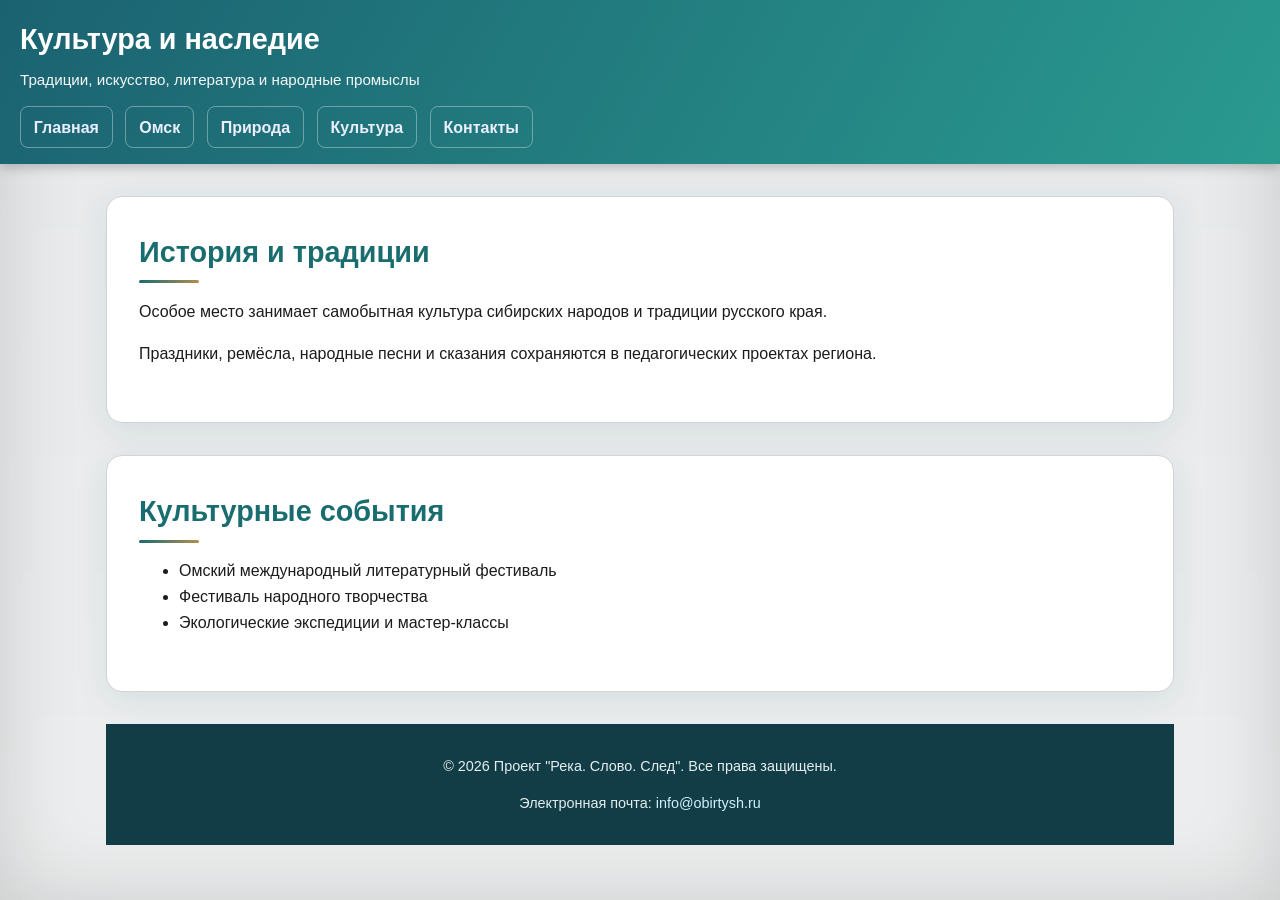
==== culture.html @ 282e7fe7 "Add files via upload" ====
<!DOCTYPE html>
<html lang="ru">
<head>
  <meta charset="UTF-8" />
  <meta name="viewport" content="width=device-width, initial-scale=1.0" />
  <title>Культура Обь-Иртышского бассейна | Река. Слово. След</title>
  <link rel="stylesheet" href="selector.css" />
</head>
<body>
  <div class="page-wrap">
    <header class="site-header">
      <div class="brand">
        <h1>Культура и наследие</h1>
        <p>Традиции, искусство, литература и народные промыслы</p>
      </div>
      <nav class="main-nav">
        <a href="index.html">Главная</a>
        <a href="omsk.html">Омск</a>
        <a href="nature.html">Природа</a>
        <a href="culture.html">Культура</a>
        <a href="#contacts">Контакты</a>
      </nav>
    </header>

    <main>
      <section class="section">
        <h2>История и традиции</h2>
        <p>Особое место занимает самобытная культура сибирских народов и традиции русского края.</p>
        <p>Праздники, ремёсла, народные песни и сказания сохраняются в педагогических проектах региона.</p>
      </section>

      <section class="section">
        <h2>Культурные события</h2>
        <ul>
          <li>Омский международный литературный фестиваль</li>
          <li>Фестиваль народного творчества</li>
          <li>Экологические экспедиции и мастер-классы</li>
        </ul>
      </section>

      <section id="contacts" class="site-footer">
        <p>© 2026 Проект "Река. Слово. След". Все права защищены.</p>
        <p>Электронная почта: <a href="mailto:info@obirtysh.ru">info@obirtysh.ru</a></p>
      </section>
    </main>
  </div>
</body>
</html>
---- selector.css ----
:root {
  --bg: #f7f6f1;
  --bg-panel: #ffffff;
  --text: #1c1c1c;
  --text-muted: #3f4b59;
  --primary: #1a6d6e;
  --accent: #b18d4f;
  --border: #d0d3d7;
  --shadow: rgba(26, 109, 110, 0.1);
  --shadow-hover: rgba(26, 109, 110, 0.2);
}

* {
  box-sizing: border-box;
  transition: all 0.3s ease;
}

html, body {
  margin: 0;
  padding: 0;
  font-family: 'Segoe UI', Tahoma, Geneva, Verdana, sans-serif;
  color: var(--text);
  background: linear-gradient(180deg, rgba(10, 33, 48, 0.4), rgba(8, 24, 34, 0.3)), url('https://upload.wikimedia.org/wikipedia/commons/6/6d/%D0%9E%D0%BC%D1%81%D0%BA_%D0%BD%D0%B0_%D0%98%D1%80%D1%82%D1%8B%D1%88%D0%B5.jpg') no-repeat center/cover;
  background-attachment: fixed;
  line-height: 1.6;
  min-height: 100vh;
  scroll-behavior: smooth;
}

.page-wrap {
  background-color: rgba(255, 255, 255, 0.85);
  backdrop-filter: blur(8px);
  box-shadow: inset 0 0 80px rgba(0,0,0,0.15);
  animation: pageFadeIn 1s ease forwards;
  min-height: 100vh;
  display: flex;
  flex-direction: column;
}

@keyframes pageFadeIn {
  from {
    opacity: 0;
    transform: translateY(20px) scale(0.98);
  }
  to {
    opacity: 1;
    transform: translateY(0) scale(1);
  }
}

.site-header,
.section,
.card,
.video-wrapper,
.qa-item,
.result-item {
  animation: slideUp 0.8s ease both;
  animation-delay: calc(var(--animation-order, 0) * 0.1s);
}

@keyframes slideUp {
  from {
    opacity: 0;
    transform: translateY(30px);
  }
  to {
    opacity: 1;
    transform: translateY(0);
  }
}

.main-nav a:hover {
  transform: translateY(-3px);
  box-shadow: 0 4px 12px rgba(0,0,0,0.15);
}

main {
  flex: 1;
  width: min(1200px, 95%);
  margin: 2rem auto;
  padding: 0 1rem;
}

.site-header {
  background: linear-gradient(120deg, #1b6271, #2a9a8f);
  color: #fff;
  padding: 1rem 1.25rem;
  position: sticky;
  top: 0;
  z-index: 100;
  box-shadow: 0 4px 10px rgba(0,0,0,0.2);
}

.brand h1 {
  margin: 0;
  font-size: 1.8rem;
}

.brand p {
  margin: .35rem 0 0;
  font-size: .95rem;
  opacity: .95;
}

.main-nav {
  margin-top: .9rem;
  display: flex;
  flex-wrap: wrap;
  gap: .8rem;
}

.main-nav a {
  color: #eaeeff;
  text-decoration: none;
  font-weight: 600;
  border: 1px solid rgba(255,255,255,.35);
  border-radius: .5rem;
  padding: .45rem .8rem;
  transition: all 0.3s cubic-bezier(0.4, 0, 0.2, 1);
  position: relative;
  overflow: hidden;
}

.main-nav a::before {
  content: '';
  position: absolute;
  top: 0;
  left: -100%;
  width: 100%;
  height: 100%;
  background: linear-gradient(90deg, transparent, rgba(255,255,255,0.2), transparent);
  transition: left 0.5s;
}

.main-nav a:hover::before {
  left: 100%;
}

.main-nav a:hover {
  background: rgba(255,255,255,.25);
  border-color: rgba(255,255,255,.75);
  transform: translateY(-3px);
  box-shadow: 0 6px 20px rgba(0,0,0,0.2);
}

main {
  flex: 1;
  width: min(1100px, 90%);
  margin: 2rem auto;
}

.section, .hero, .call-to-action {
  background: var(--bg-panel);
  border: 1px solid var(--border);
  border-radius: 16px;
  padding: 2rem 2rem 2.5rem;
  margin-bottom: 2rem;
  box-shadow: 0 8px 32px var(--shadow);
  transition: all 0.4s cubic-bezier(0.4, 0, 0.2, 1);
  position: relative;
  overflow: hidden;
}

.section::before {
  content: '';
  position: absolute;
  top: 0;
  left: 0;
  right: 0;
  height: 4px;
  background: linear-gradient(90deg, var(--primary), var(--accent));
  opacity: 0;
  transition: opacity 0.3s ease;
}

.section:hover::before {
  opacity: 1;
}

.section:hover {
  transform: translateY(-4px);
  box-shadow: 0 16px 48px var(--shadow-hover);
}

.hero {
  background: linear-gradient(135deg, #eaf6f5 0%, #f0f9f8 100%);
  border-color: #c7e4e2;
  position: relative;
}

.hero::after {
  content: '';
  position: absolute;
  top: -50%;
  right: -50%;
  width: 200%;
  height: 200%;
  background: radial-gradient(circle, rgba(26, 109, 110, 0.03) 0%, transparent 70%);
  animation: float 6s ease-in-out infinite;
  pointer-events: none;
}

@keyframes float {
  0%, 100% { transform: translate(-50%, -50%) rotate(0deg); }
  50% { transform: translate(-50%, -50%) rotate(180deg); }
}

.section h2, .hero h2, .call-to-action h2 {
  margin-top: 0;
  color: var(--primary);
  font-size: 1.8rem;
  font-weight: 700;
  position: relative;
}

.section h2::after {
  content: '';
  position: absolute;
  bottom: -8px;
  left: 0;
  width: 60px;
  height: 3px;
  background: linear-gradient(90deg, var(--primary), var(--accent));
  border-radius: 2px;
  animation: lineGrow 0.8s ease forwards;
}

@keyframes lineGrow {
  from { width: 0; }
  to { width: 60px; }
}

.topic-list {
  list-style: none;
  padding: 0;
  margin: 0;
  display: grid;
  gap: 1rem;
}

.topic-list li {
  border-left: 4px solid var(--primary);
  padding: .75rem 1rem;
  background: #fcfcfc;
  border-radius: 8px;
  transition: all 0.3s ease;
  position: relative;
  overflow: hidden;
}

.topic-list li::before {
  content: '';
  position: absolute;
  top: 0;
  left: 0;
  width: 0;
  height: 100%;
  background: linear-gradient(90deg, rgba(26, 109, 110, 0.1), rgba(177, 141, 79, 0.1));
  transition: width 0.4s ease;
}

.topic-list li:hover::before {
  width: 100%;
}

.topic-list li:hover {
  transform: translateX(8px);
  box-shadow: 0 4px 16px var(--shadow);
}

.cards {
  display: grid;
  grid-template-columns: repeat(auto-fit, minmax(280px, 1fr));
  gap: 1.5rem;
}

.media-grid {
  display: grid;
  grid-template-columns: repeat(auto-fit, minmax(200px, 1fr));
  gap: 1rem;
  margin-top: 0.8rem;
}

.media-grid figure {
  margin: 0;
  background: #fff;
  border: 1px solid var(--border);
  border-radius: 10px;
  padding: 0.5rem;
  text-align: center;
}

.media-grid img {
  width: 100%;
  height: auto;
  border-radius: 8px;
}

.media-grid figcaption {
  margin-top: 0.45rem;
  font-size: 0.9rem;
  color: var(--text-muted);
}

.video-wrapper {
  margin-top: 1rem;
  background: #fff;
  border: 1px solid var(--border);
  border-radius: 10px;
  padding: 1rem;
}

.video-wrapper h3 {
  margin-top: 0;
  margin-bottom: 0.75rem;
  color: var(--primary);
}

.video-wrapper iframe {
  width: 100%;
  max-width: 100%;
  border: 0;
  border-radius: 8px;
  aspect-ratio: 16 / 9;
}

.card {
  background: #fff;
  border: 1px solid var(--border);
  border-radius: 12px;
  padding: 1.5rem;
  box-shadow: 0 4px 16px var(--shadow);
  transition: all 0.4s cubic-bezier(0.4, 0, 0.2, 1);
  position: relative;
  overflow: hidden;
}

.card::before {
  content: '';
  position: absolute;
  top: 0;
  left: -100%;
  width: 100%;
  height: 100%;
  background: linear-gradient(90deg, transparent, rgba(26, 109, 110, 0.05), transparent);
  transition: left 0.6s;
}

.card:hover::before {
  left: 100%;
}

.card:hover {
  transform: translateY(-6px) scale(1.02);
  box-shadow: 0 12px 32px var(--shadow-hover);
}

.card h3 {
  margin-top: 0;
  color: #1b5c60;
  transition: color 0.3s ease;
}

.card:hover h3 {
  color: var(--accent);
}

.call-to-action {
  background: #fff8e8;
  border-color: #ffdab4;
}

.qa-grid {
  display: grid;
  grid-template-columns: repeat(auto-fit, minmax(280px, 1fr));
  gap: 1.5rem;
  margin-top: 1rem;
}

.qa-item {
  background: linear-gradient(135deg, #f0f9f8 0%, #e8f5f4 100%);
  border: 2px solid var(--primary);
  border-radius: 12px;
  padding: 1.5rem;
  box-shadow: 0 4px 12px rgba(26, 109, 110, 0.12);
  transition: all 0.3s ease;
}

.qa-item:hover {
  transform: translateY(-4px);
  box-shadow: 0 8px 20px rgba(26, 109, 110, 0.2);
}

.qa-item::before {
  content: "Q";
  display: inline-block;
  width: 32px;
  height: 32px;
  background: var(--primary);
  color: white;
  border-radius: 50%;
  text-align: center;
  line-height: 32px;
  font-weight: bold;
  margin-bottom: 0.8rem;
  font-size: 1.1rem;
}

.qa-item h3 {
  margin: 0.5rem 0 0.8rem 0;
  color: var(--primary);
  font-size: 1.05rem;
  line-height: 1.4;
}

.qa-item p {
  margin: 0;
  color: var(--text-muted);
  line-height: 1.6;
  font-size: 0.95rem;
}

.results-grid {
  display: grid;
  grid-template-columns: repeat(auto-fit, minmax(300px, 1fr));
  gap: 1.5rem;
  margin-top: 1.5rem;
}

.result-item {
  background: linear-gradient(135deg, #fef5e7 0%, #fdefd5 100%);
  border-left: 5px solid var(--accent);
  border-radius: 10px;
  padding: 1.25rem;
  box-shadow: 0 3px 10px rgba(177, 141, 79, 0.1);
  transition: all 0.3s ease;
}

.result-item:hover {
  transform: translateY(-3px);
  box-shadow: 0 6px 16px rgba(177, 141, 79, 0.2);
}

.result-item::before {
  content: "✓";
  display: inline-block;
  width: 28px;
  height: 28px;
  background: var(--accent);
  color: white;
  border-radius: 50%;
  text-align: center;
  line-height: 28px;
  font-weight: bold;
  margin-right: 0.8rem;
  font-size: 1rem;
}

.result-item h3 {
  margin: 0.5rem 0 0.8rem 0;
  color: #7d5a2a;
  font-size: 1rem;
  line-height: 1.4;
}

.result-item p {
  margin: 0;
  color: var(--text-muted);
  line-height: 1.6;
  font-size: 0.9rem;
}

.site-footer {
  background: #123d47;
  color: #e5eeef;
  text-align: center;
  padding: 1rem 1.25rem;
  font-size: .9rem;
}

.site-footer a {
  color: #d0f1ff;
  text-decoration: none;
}

@media (max-width: 768px) {
  .site-header {
    padding: 1rem 1rem;
  }

  .brand h1 {
    font-size: 1.5rem;
  }

  .main-nav {
    gap: 0.5rem;
  }

  .main-nav a {
    padding: 0.4rem 0.6rem;
    font-size: 0.9rem;
  }

  main {
    width: 95%;
    margin: 1.5rem auto;
    padding: 0 0.5rem;
  }

  .section, .hero, .call-to-action {
    padding: 1.5rem 1.5rem 2rem;
    margin-bottom: 1.5rem;
    border-radius: 12px;
  }

  .section h2, .hero h2, .call-to-action h2 {
    font-size: 1.5rem;
  }

  .cards, .qa-grid, .results-grid {
    grid-template-columns: 1fr;
    gap: 1rem;
  }

  .topic-list {
    gap: 0.8rem;
  }

  .topic-list li {
    padding: 0.6rem 0.8rem;
  }

  .qa-item, .result-item {
    padding: 1.25rem;
  }

  .qa-item h3, .result-item h3 {
    font-size: 0.95rem;
  }
}

@media (max-width: 480px) {
  .site-header {
    padding: 0.8rem 0.8rem;
  }

  .brand h1 {
    font-size: 1.3rem;
  }

  .brand p {
    font-size: 0.85rem;
  }

  .main-nav {
    flex-direction: column;
    align-items: stretch;
  }

  .main-nav a {
    text-align: center;
    padding: 0.5rem;
  }

  .section, .hero, .call-to-action {
    padding: 1.25rem 1rem 1.5rem;
    margin-bottom: 1rem;
  }

  .section h2, .hero h2, .call-to-action h2 {
    font-size: 1.3rem;
  }
}
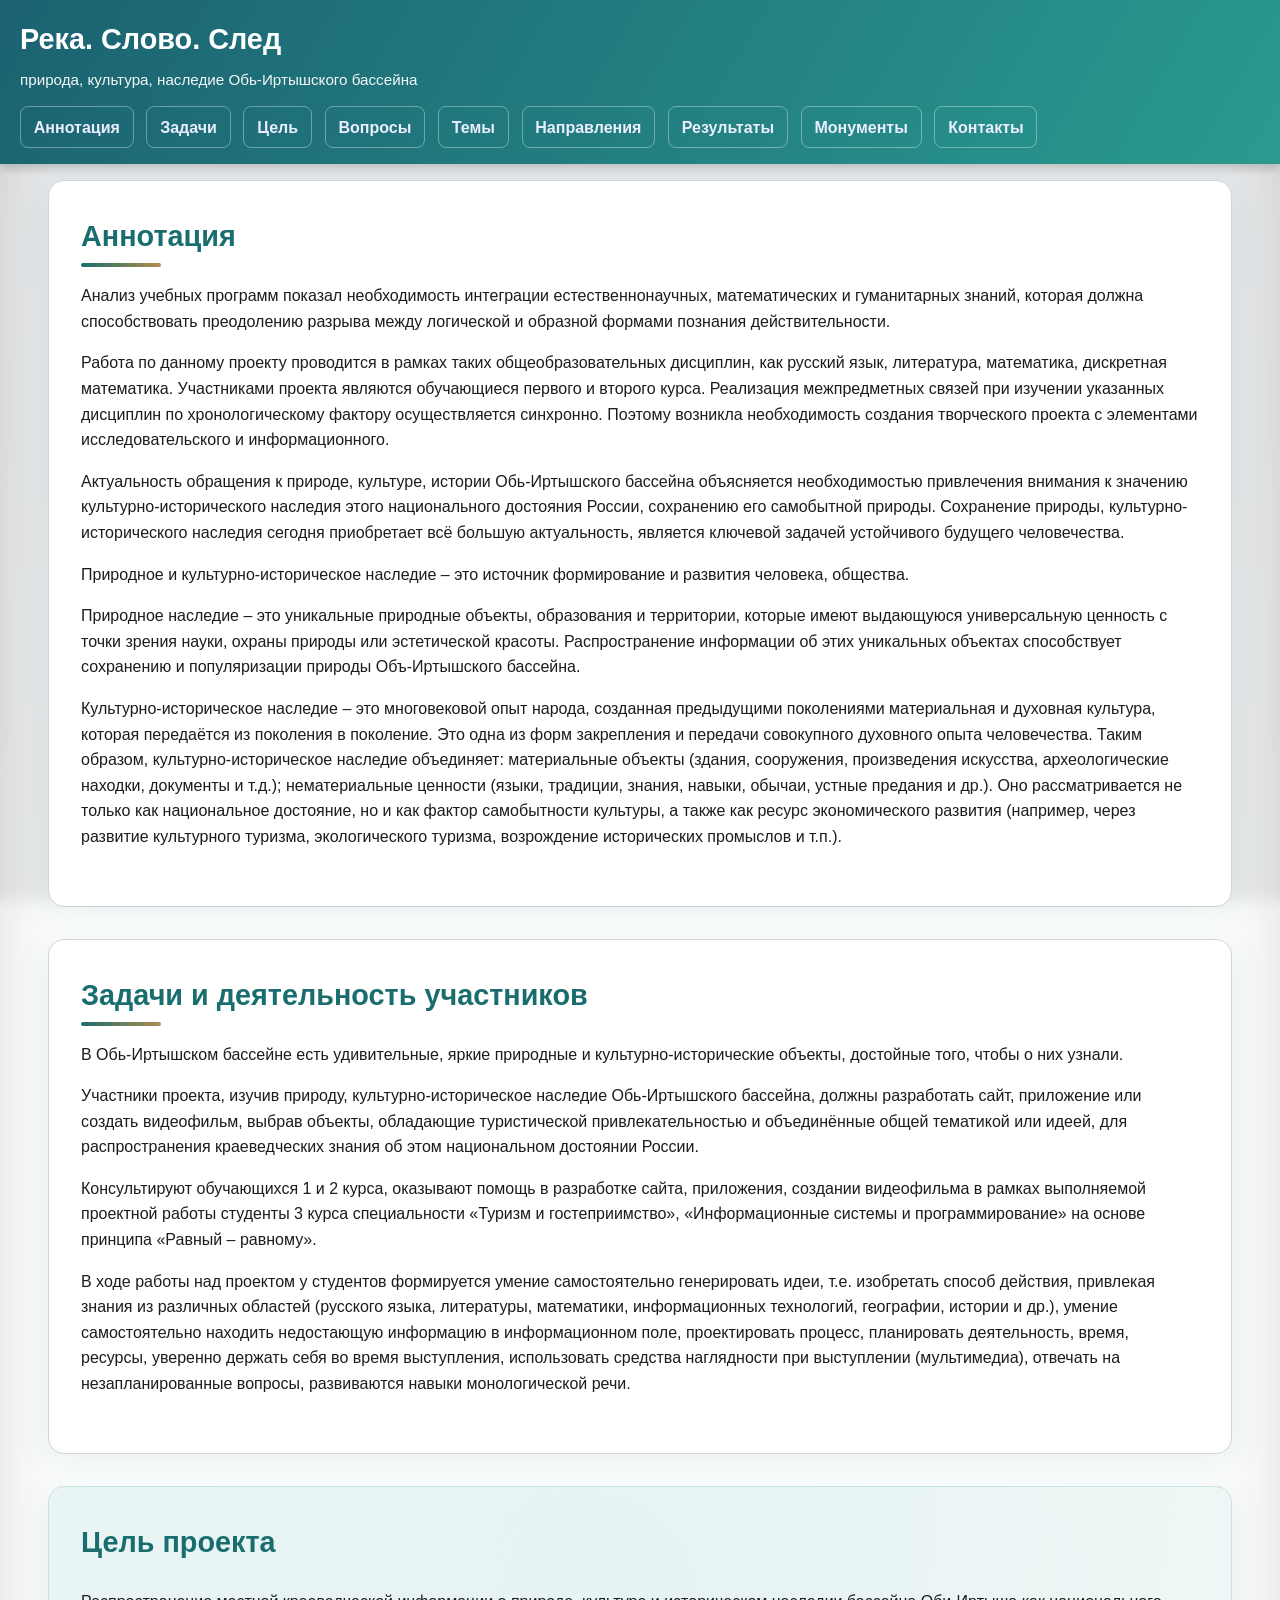
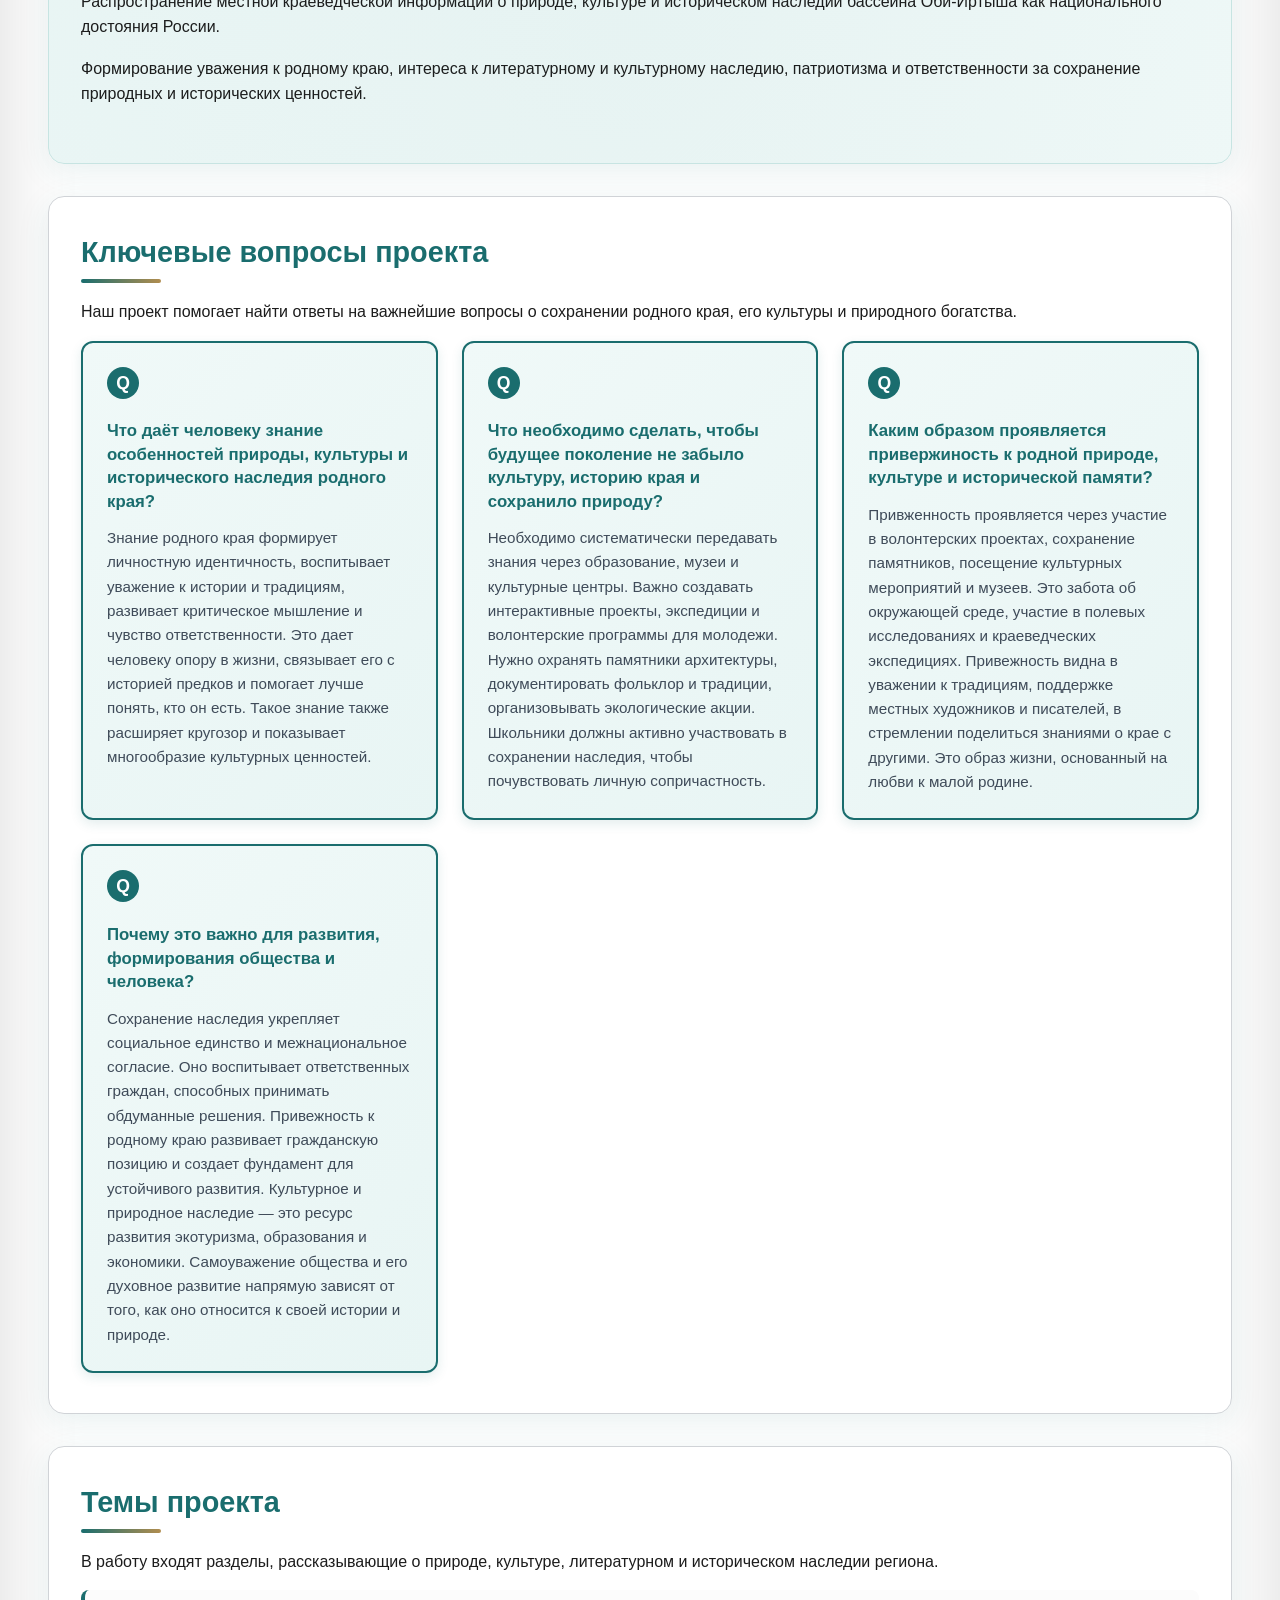
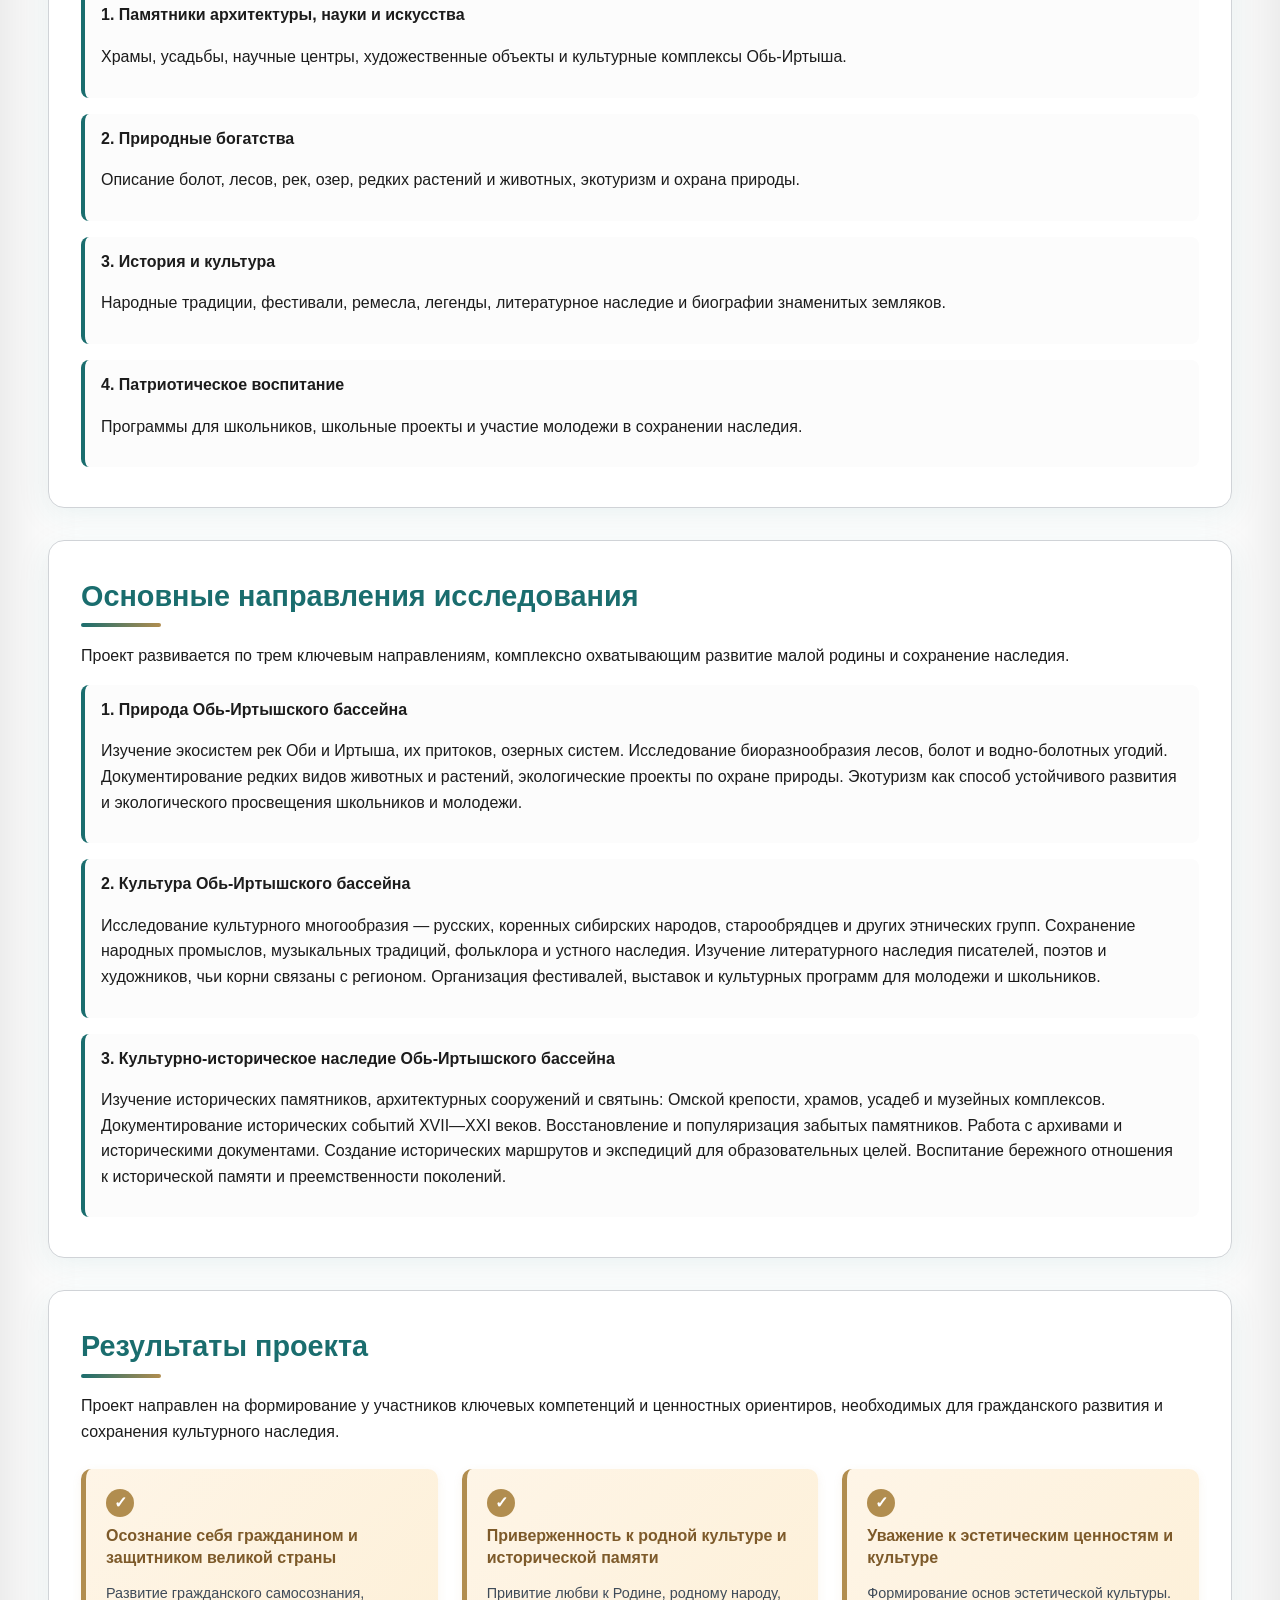
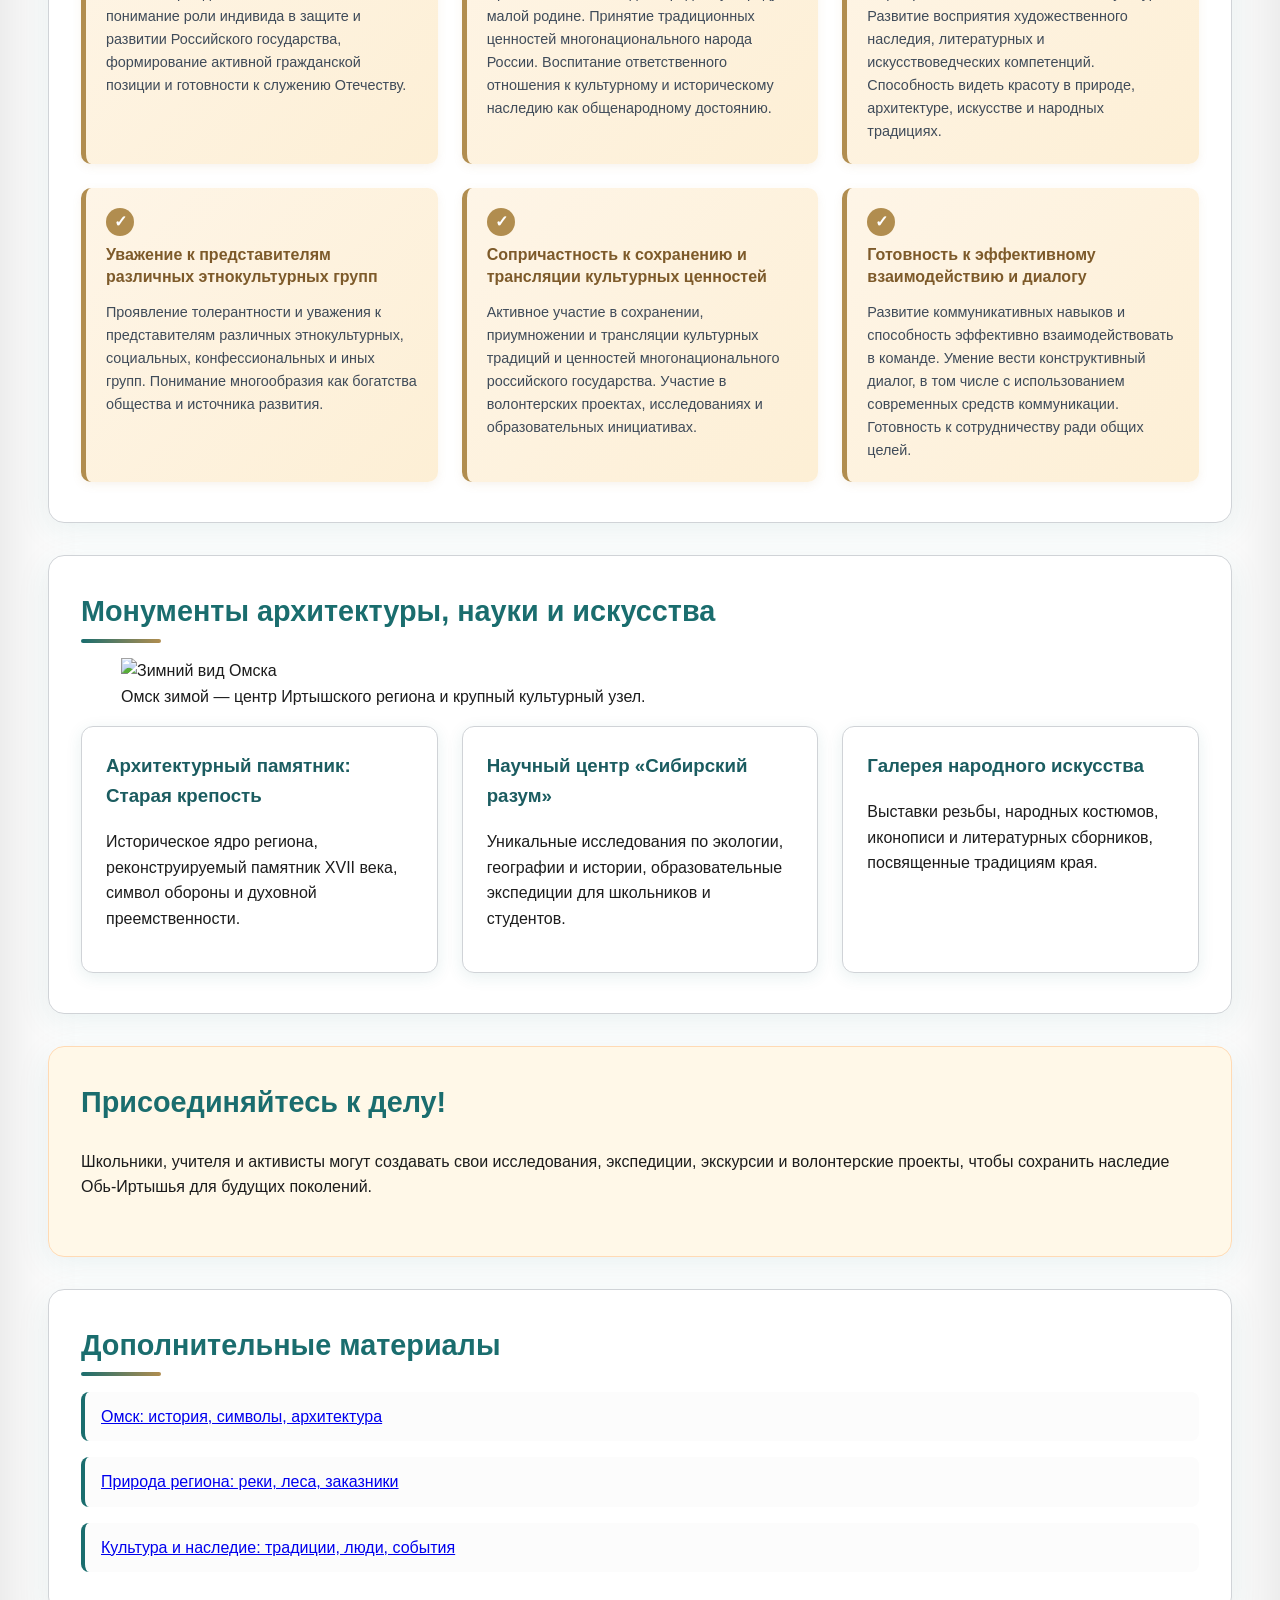
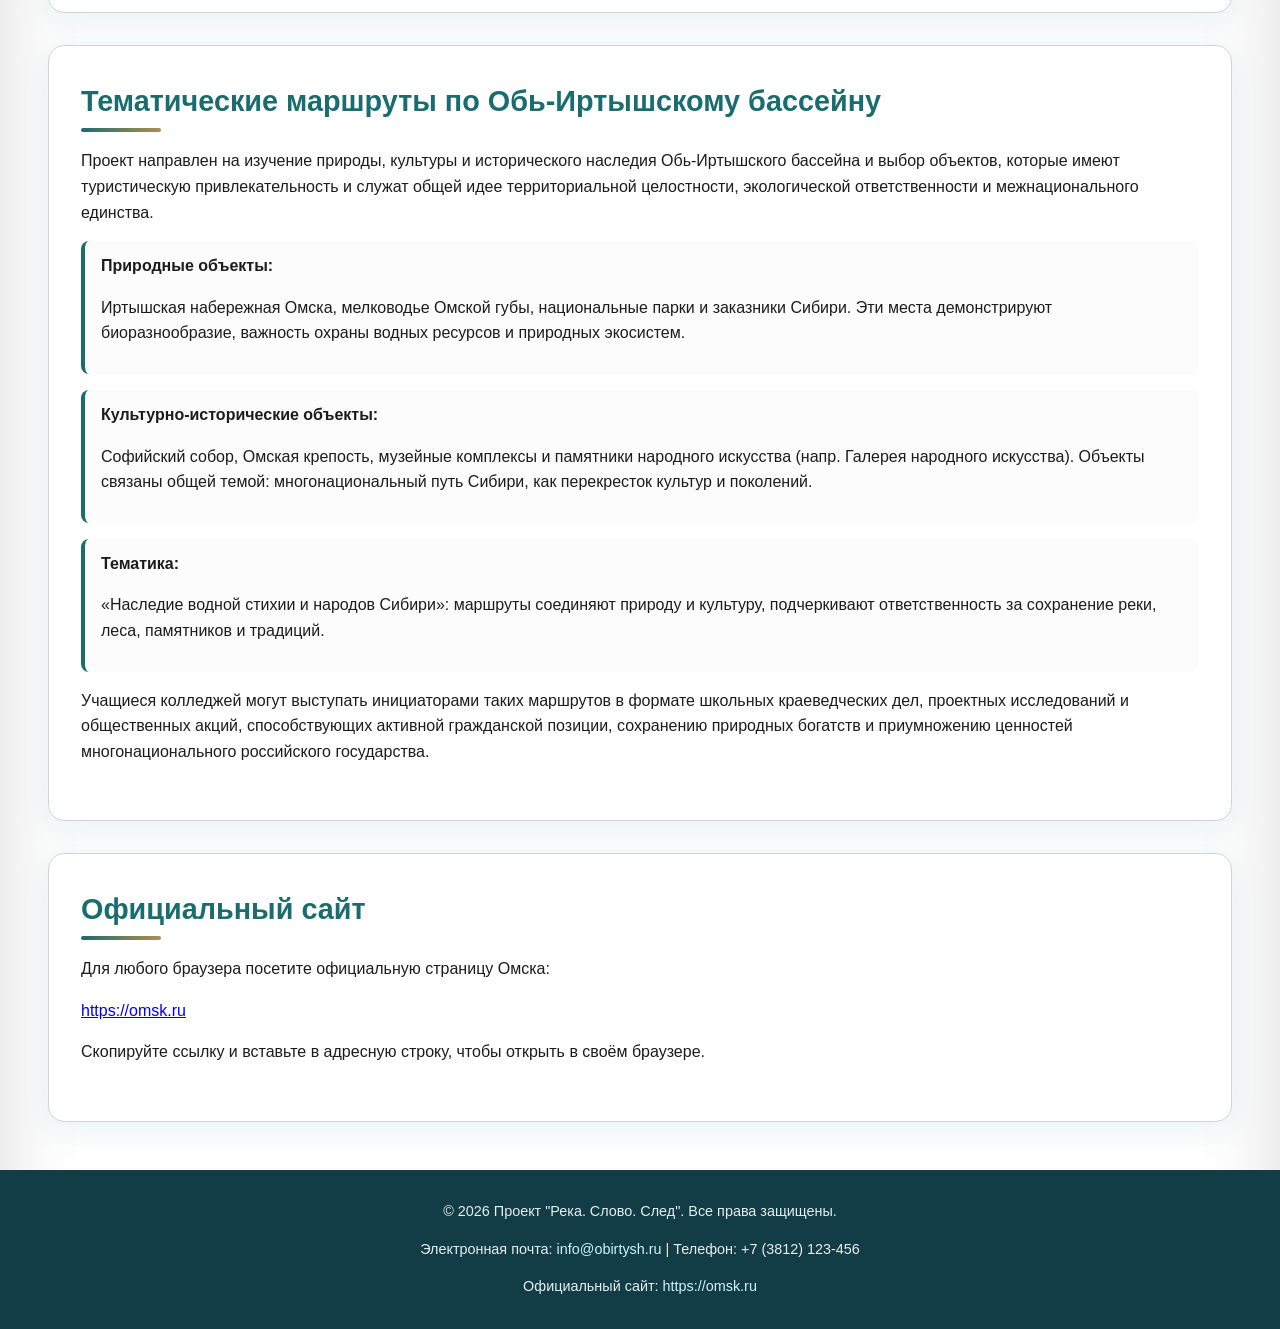
==== commit 66de922a: "Часть работы" ====
--- a/culture.html
+++ b/culture.html
@@ -3,46 +3,317 @@
 <head>
   <meta charset="UTF-8" />
   <meta name="viewport" content="width=device-width, initial-scale=1.0" />
-  <title>Культура Обь-Иртышского бассейна | Река. Слово. След</title>
+  <title>Река. Слово. След</title>
   <link rel="stylesheet" href="selector.css" />
 </head>
 <body>
   <div class="page-wrap">
     <header class="site-header">
       <div class="brand">
-        <h1>Культура и наследие</h1>
-        <p>Традиции, искусство, литература и народные промыслы</p>
+        <h1>Река. Слово. След</h1>
+        <p>природа, культура, наследие Обь-Иртышского бассейна</p>
       </div>
       <nav class="main-nav">
-        <a href="index.html">Главная</a>
-        <a href="omsk.html">Омск</a>
-        <a href="nature.html">Природа</a>
-        <a href="culture.html">Культура</a>
+        <a href="#annotation">Аннотация</a>
+        <a href="#tasks">Задачи</a>
+        <a href="#mission">Цель</a>
+        <a href="#questions">Вопросы</a>
+        <a href="#topics">Темы</a>
+        <a href="#directions">Направления</a>
+        <a href="#results">Результаты</a>
+        <a href="#landmarks">Монументы</a>
         <a href="#contacts">Контакты</a>
       </nav>
     </header>
 
     <main>
+      <section id="annotation" class="section" style="--animation-order: 1;">
+        <h2>Аннотация</h2>
+        <p>
+          Анализ учебных программ показал необходимость интеграции естественнонаучных, математических и гуманитарных знаний, которая должна способствовать преодолению разрыва между логической и образной формами познания действительности.
+        </p>
+        <p>
+          Работа по данному проекту проводится в рамках таких общеобразовательных дисциплин, как русский язык, литература, математика, дискретная математика. Участниками проекта являются обучающиеся первого и второго курса. Реализация межпредметных связей при изучении указанных дисциплин по хронологическому фактору осуществляется синхронно. Поэтому возникла необходимость создания творческого проекта с элементами исследовательского и информационного.
+        </p>
+        <p>
+          Актуальность обращения к природе, культуре, истории Обь-Иртышского бассейна объясняется необходимостью привлечения внимания к значению культурно-исторического наследия этого национального достояния России, сохранению его самобытной природы. Сохранение природы, культурно-исторического наследия сегодня приобретает всё большую актуальность, является ключевой задачей устойчивого будущего человечества.
+        </p>
+        <p>
+          Природное и культурно-историческое наследие – это источник формирование и развития человека, общества.
+        </p>
+        <p>
+          Природное наследие – это уникальные природные объекты, образования и территории, которые имеют выдающуюся универсальную ценность с точки зрения науки, охраны природы или эстетической красоты. Распространение информации об этих уникальных объектах способствует сохранению и популяризации природы Объ-Иртышского бассейна.
+        </p>
+        <p>
+          Культурно-историческое наследие – это многовековой опыт народа, созданная предыдущими поколениями материальная и духовная культура, которая передаётся из поколения в поколение. Это одна из форм закрепления и передачи совокупного духовного опыта человечества. Таким образом, культурно-историческое наследие объединяет: материальные объекты (здания, сооружения, произведения искусства, археологические находки, документы и т.д.); нематериальные ценности (языки, традиции, знания, навыки, обычаи, устные предания и др.). Оно рассматривается не только как национальное достояние, но и как фактор самобытности культуры, а также как ресурс экономического развития (например, через развитие культурного туризма, экологического туризма, возрождение исторических промыслов и т.п.).
+        </p>
+      </section>
+
+      <section id="tasks" class="section" style="--animation-order: 2;">
+        <h2>Задачи и деятельность участников</h2>
+        <p>
+          В Обь-Иртышском бассейне есть удивительные, яркие природные и культурно-исторические объекты, достойные того, чтобы о них узнали.
+        </p>
+        <p>
+          Участники проекта, изучив природу, культурно-историческое наследие Обь-Иртышского бассейна, должны разработать сайт, приложение или создать видеофильм, выбрав объекты, обладающие туристической привлекательностью и объединённые общей тематикой или идеей, для распространения краеведческих знания об этом национальном достоянии России.
+        </p>
+        <p>
+          Консультируют обучающихся 1 и 2 курса, оказывают помощь в разработке сайта, приложения, создании видеофильма в рамках выполняемой проектной работы студенты 3 курса специальности «Туризм и гостеприимство», «Информационные системы и программирование» на основе принципа «Равный – равному».
+        </p>
+        <p>
+          В ходе работы над проектом у студентов формируется умение самостоятельно генерировать идеи, т.е. изобретать способ действия, привлекая знания из различных областей (русского языка, литературы, математики, информационных технологий, географии, истории и др.), умение самостоятельно находить недостающую информацию в информационном поле, проектировать процесс, планировать деятельность, время, ресурсы, уверенно держать себя во время выступления, использовать средства наглядности при выступлении (мультимедиа), отвечать на незапланированные вопросы, развиваются навыки монологической речи.
+        </p>
+      </section>
+
+      <section id="mission" class="hero" style="--animation-order: 3;">
+        <h2>Цель проекта</h2>
+        <p>
+          Распространение местной краеведческой информации о природе, культуре и историческом
+          наследии бассейна Оби-Иртыша как национального достояния России.
+        </p>
+        <p>
+          Формирование уважения к родному краю, интереса к литературному и культурному наследию,
+          патриотизма и ответственности за сохранение природных и исторических ценностей.
+        </p>
+      </section>
+
+      <section id="questions" class="section" style="--animation-order: 4;">
+        <h2>Ключевые вопросы проекта</h2>
+        <p>
+          Наш проект помогает найти ответы на важнейшие вопросы о сохранении родного края, его культуры и природного богатства.
+        </p>
+        
+        <div class="qa-grid">
+          <div class="qa-item">
+            <h3>Что даёт человеку знание особенностей природы, культуры и исторического наследия родного края?</h3>
+            <p>
+              Знание родного края формирует личностную идентичность, воспитывает уважение к истории и традициям, развивает критическое мышление и чувство ответственности. Это дает человеку опору в жизни, связывает его с историей предков и помогает лучше понять, кто он есть. Такое знание также расширяет кругозор и показывает многообразие культурных ценностей.
+            </p>
+          </div>
+
+          <div class="qa-item">
+            <h3>Что необходимо сделать, чтобы будущее поколение не забыло культуру, историю края и сохранило природу?</h3>
+            <p>
+              Необходимо систематически передавать знания через образование, музеи и культурные центры. Важно создавать интерактивные проекты, экспедиции и волонтерские программы для молодежи. Нужно охранять памятники архитектуры, документировать фольклор и традиции, организовывать экологические акции. Школьники должны активно участвовать в сохранении наследия, чтобы почувствовать личную сопричастность.
+            </p>
+          </div>
+
+          <div class="qa-item">
+            <h3>Каким образом проявляется привержиность к родной природе, культуре и исторической памяти?</h3>
+            <p>
+              Привженность проявляется через участие в волонтерских проектах, сохранение памятников, посещение культурных мероприятий и музеев. Это забота об окружающей среде, участие в полевых исследованиях и краеведческих экспедициях. Привежность видна в уважении к традициям, поддержке местных художников и писателей, в стремлении поделиться знаниями о крае с другими. Это образ жизни, основанный на любви к малой родине.
+            </p>
+          </div>
+
+          <div class="qa-item">
+            <h3>Почему это важно для развития, формирования общества и человека?</h3>
+            <p>
+              Сохранение наследия укрепляет социальное единство и межнациональное согласие. Оно воспитывает ответственных граждан, способных принимать обдуманные решения. Привежность к родному краю развивает гражданскую позицию и создает фундамент для устойчивого развития. Культурное и природное наследие — это ресурс развития экотуризма, образования и экономики. Самоуважение общества и его духовное развитие напрямую зависят от того, как оно относится к своей истории и природе.
+            </p>
+          </div>
+        </div>
+      </section>
+
+      <section id="topics" class="section" style="--animation-order: 5;">
+        <h2>Темы проекта</h2>
+        <p>
+          В работу входят разделы, рассказывающие о природе, культуре, литературном и историческом
+          наследии региона.
+        </p>
+        <ul class="topic-list">
+          <li>
+            <strong>1. Памятники архитектуры, науки и искусства</strong>
+            <p>
+              Храмы, усадьбы, научные центры, художественные объекты и культурные комплексы Обь-Иртыша.
+            </p>
+          </li>
+          <li>
+            <strong>2. Природные богатства</strong>
+            <p>
+              Описание болот, лесов, рек, озер, редких растений и животных, экотуризм и охрана природы.
+            </p>
+          </li>
+          <li>
+            <strong>3. История и культура</strong>
+            <p>
+              Народные традиции, фестивали, ремесла, легенды, литературное наследие и биографии
+              знаменитых земляков.
+            </p>
+          </li>
+          <li>
+            <strong>4. Патриотическое воспитание</strong>
+            <p>
+              Программы для школьников, школьные проекты и участие молодежи в сохранении наследия.
+            </p>
+          </li>
+        </ul>
+      </section>
+
+      <section id="directions" class="section" style="--animation-order: 6;">
+        <h2>Основные направления исследования</h2>
+        <p>
+          Проект развивается по трем ключевым направлениям, комплексно охватывающим развитие малой родины и сохранение наследия.
+        </p>
+        <ul class="topic-list">
+          <li>
+            <strong>1. Природа Обь-Иртышского бассейна</strong>
+            <p>
+              Изучение экосистем рек Оби и Иртыша, их притоков, озерных систем. Исследование биоразнообразия лесов, болот и водно-болотных угодий. Документирование редких видов животных и растений, экологические проекты по охране природы. Экотуризм как способ устойчивого развития и экологического просвещения школьников и молодежи.
+            </p>
+          </li>
+          <li>
+            <strong>2. Культура Обь-Иртышского бассейна</strong>
+            <p>
+              Исследование культурного многообразия — русских, коренных сибирских народов, старообрядцев и других этнических групп. Сохранение народных промыслов, музыкальных традиций, фольклора и устного наследия. Изучение литературного наследия писателей, поэтов и художников, чьи корни связаны с регионом. Организация фестивалей, выставок и культурных программ для молодежи и школьников.
+            </p>
+          </li>
+          <li>
+            <strong>3. Культурно-историческое наследие Обь-Иртышского бассейна</strong>
+            <p>
+              Изучение исторических памятников, архитектурных сооружений и святынь: Омской крепости, храмов, усадеб и музейных комплексов. Документирование исторических событий XVII—XXI веков. Восстановление и популяризация забытых памятников. Работа с архивами и историческими документами. Создание исторических маршрутов и экспедиций для образовательных целей. Воспитание бережного отношения к исторической памяти и преемственности поколений.
+            </p>
+          </li>
+        </ul>
+      </section>
+
+      <section id="results" class="section" style="--animation-order: 7;">
+        <h2>Результаты проекта</h2>
+        <p>
+          Проект направлен на формирование у участников ключевых компетенций и ценностных ориентиров, необходимых для гражданского развития и сохранения культурного наследия.
+        </p>
+        
+        <div class="results-grid">
+          <div class="result-item">
+            <h3>Осознание себя гражданином и защитником великой страны</h3>
+            <p>
+              Развитие гражданского самосознания, понимание роли индивида в защите и развитии Российского государства, формирование активной гражданской позиции и готовности к служению Отечеству.
+            </p>
+          </div>
+
+          <div class="result-item">
+            <h3>Приверженность к родной культуре и исторической памяти</h3>
+            <p>
+              Привитие любви к Родине, родному народу, малой родине. Принятие традиционных ценностей многонационального народа России. Воспитание ответственного отношения к культурному и историческому наследию как общенародному достоянию.
+            </p>
+          </div>
+
+          <div class="result-item">
+            <h3>Уважение к эстетическим ценностям и культуре</h3>
+            <p>
+              Формирование основ эстетической культуры. Развитие восприятия художественного наследия, литературных и искусствоведческих компетенций. Способность видеть красоту в природе, архитектуре, искусстве и народных традициях.
+            </p>
+          </div>
+
+          <div class="result-item">
+            <h3>Уважение к представителям различных этнокультурных групп</h3>
+            <p>
+              Проявление толерантности и уважения к представителям различных этнокультурных, социальных, конфессиональных и иных групп. Понимание многообразия как богатства общества и источника развития.
+            </p>
+          </div>
+
+          <div class="result-item">
+            <h3>Сопричастность к сохранению и трансляции культурных ценностей</h3>
+            <p>
+              Активное участие в сохранении, приумножении и трансляции культурных традиций и ценностей многонационального российского государства. Участие в волонтерских проектах, исследованиях и образовательных инициативах.
+            </p>
+          </div>
+
+          <div class="result-item">
+            <h3>Готовность к эффективному взаимодействию и диалогу</h3>
+            <p>
+              Развитие коммуникативных навыков и способность эффективно взаимодействовать в команде. Умение вести конструктивный диалог, в том числе с использованием современных средств коммуникации. Готовность к сотрудничеству ради общих целей.
+            </p>
+          </div>
+        </div>
+      </section>
+
+      <section id="landmarks" class="section" style="--animation-order: 8;">
+        <h2>Монументы архитектуры, науки и искусства</h2>
+
+        <figure class="location-image">
+          <img src="https://upload.wikimedia.org/wikipedia/commons/6/6d/Омск_._Зима.jpg" alt="Зимний вид Омска" />
+          <figcaption>Омск зимой — центр Иртышского региона и крупный культурный узел.</figcaption>
+        </figure>
+
+        <div class="cards">
+          <article class="card">
+            <h3>Архитектурный памятник: Старая крепость</h3>
+            <p>
+              Историческое ядро региона, реконструируемый памятник XVII века, символ обороны
+              и духовной преемственности.
+            </p>
+          </article>
+          <article class="card">
+            <h3>Научный центр «Сибирский разум»</h3>
+            <p>
+              Уникальные исследования по экологии, географии и истории, образовательные экспедиции
+              для школьников и студентов.
+            </p>
+          </article>
+          <article class="card">
+            <h3>Галерея народного искусства</h3>
+            <p>
+              Выставки резьбы, народных костюмов, иконописи и литературных сборников, посвященные
+              традициям края.
+            </p>
+          </article>
+        </div>
+      </section>
+
+      <section id="call" class="call-to-action">
+        <h2>Присоединяйтесь к делу!</h2>
+        <p>
+          Школьники, учителя и активисты могут создавать свои исследования, экспедиции, экскурсии и
+          волонтерские проекты, чтобы сохранить наследие Обь-Иртышья для будущих поколений.
+        </p>
+      </section>
+
+      <section id="more" class="section">
+        <h2>Дополнительные материалы</h2>
+        <ul class="topic-list">
+          <li><a href="omsk.html">Омск: история, символы, архитектура</a></li>
+          <li><a href="nature.html">Природа региона: реки, леса, заказники</a></li>
+          <li><a href="culture.html">Культура и наследие: традиции, люди, события</a></li>
+        </ul>
+      </section>
+
       <section class="section">
-        <h2>История и традиции</h2>
-        <p>Особое место занимает самобытная культура сибирских народов и традиции русского края.</p>
-        <p>Праздники, ремёсла, народные песни и сказания сохраняются в педагогических проектах региона.</p>
+        <h2>Тематические маршруты по Обь-Иртышскому бассейну</h2>
+        <p>Проект направлен на изучение природы, культуры и исторического наследия Обь-Иртышского бассейна и выбор объектов, которые имеют туристическую привлекательность и служат общей идее территориальной целостности, экологической ответственности и межнационального единства.</p>
+        <ul class="topic-list">
+          <li>
+            <strong>Природные объекты:</strong>
+            <p>Иртышская набережная Омска, мелководье Омской губы, национальные парки и заказники Сибири. Эти места демонстрируют биоразнообразие, важность охраны водных ресурсов и природных экосистем.</p>
+          </li>
+          <li>
+            <strong>Культурно-исторические объекты:</strong>
+            <p>Софийский собор, Омская крепость, музейные комплексы и памятники народного искусства (напр. Галерея народного искусства). Объекты связаны общей темой: многонациональный путь Сибири, как перекресток культур и поколений.</p>
+          </li>
+          <li>
+            <strong>Тематика:</strong>
+            <p>«Наследие водной стихии и народов Сибири»: маршруты соединяют природу и культуру, подчеркивают ответственность за сохранение реки, леса, памятников и традиций.</p>
+          </li>
+        </ul>
+        <p>Учащиеся колледжей могут выступать инициаторами таких маршрутов в формате школьных краеведческих дел, проектных исследований и общественных акций, способствующих активной гражданской позиции, сохранению природных богатств и приумножению ценностей многонационального российского государства.</p>
       </section>
 
       <section class="section">
-        <h2>Культурные события</h2>
-        <ul>
-          <li>Омский международный литературный фестиваль</li>
-          <li>Фестиваль народного творчества</li>
-          <li>Экологические экспедиции и мастер-классы</li>
-        </ul>
-      </section>
-
-      <section id="contacts" class="site-footer">
-        <p>© 2026 Проект "Река. Слово. След". Все права защищены.</p>
-        <p>Электронная почта: <a href="mailto:info@obirtysh.ru">info@obirtysh.ru</a></p>
+        <h2>Официальный сайт</h2>
+        <p>Для любого браузера посетите официальную страницу Омска:</p>
+        <p><a href="https://omsk.ru" target="_blank" rel="noopener noreferrer">https://omsk.ru</a></p>
+        <p>Скопируйте ссылку и вставьте в адресную строку, чтобы открыть в своём браузере.</p>
       </section>
     </main>
+
+    <footer id="contacts" class="site-footer">
+      <p>© 2026 Проект "Река. Слово. След". Все права защищены.</p>
+      <p>
+        Электронная почта: <a href="mailto:info@obirtysh.ru">info@obirtysh.ru</a> | Телефон: +7 (3812) 123-456
+      </p>
+      <p>
+        Официальный сайт: <a href="https://omsk.ru" target="_blank" rel="noopener">https://omsk.ru</a>
+      </p>
+    </footer>
   </div>
 </body>
-</html>+</html>
--- a/selector.css
+++ b/selector.css
@@ -145,8 +145,8 @@
 
 main {
   flex: 1;
-  width: min(1100px, 90%);
-  margin: 2rem auto;
+  width: min(1400px, 95%);
+  margin: 1rem auto;
 }
 
 .section, .hero, .call-to-action {
@@ -218,8 +218,8 @@
   position: absolute;
   bottom: -8px;
   left: 0;
-  width: 60px;
-  height: 3px;
+  width: 80px;
+  height: 4px;
   background: linear-gradient(90deg, var(--primary), var(--accent));
   border-radius: 2px;
   animation: lineGrow 0.8s ease forwards;
@@ -227,7 +227,7 @@
 
 @keyframes lineGrow {
   from { width: 0; }
-  to { width: 60px; }
+  to { width: 80px; }
 }
 
 .topic-list {
